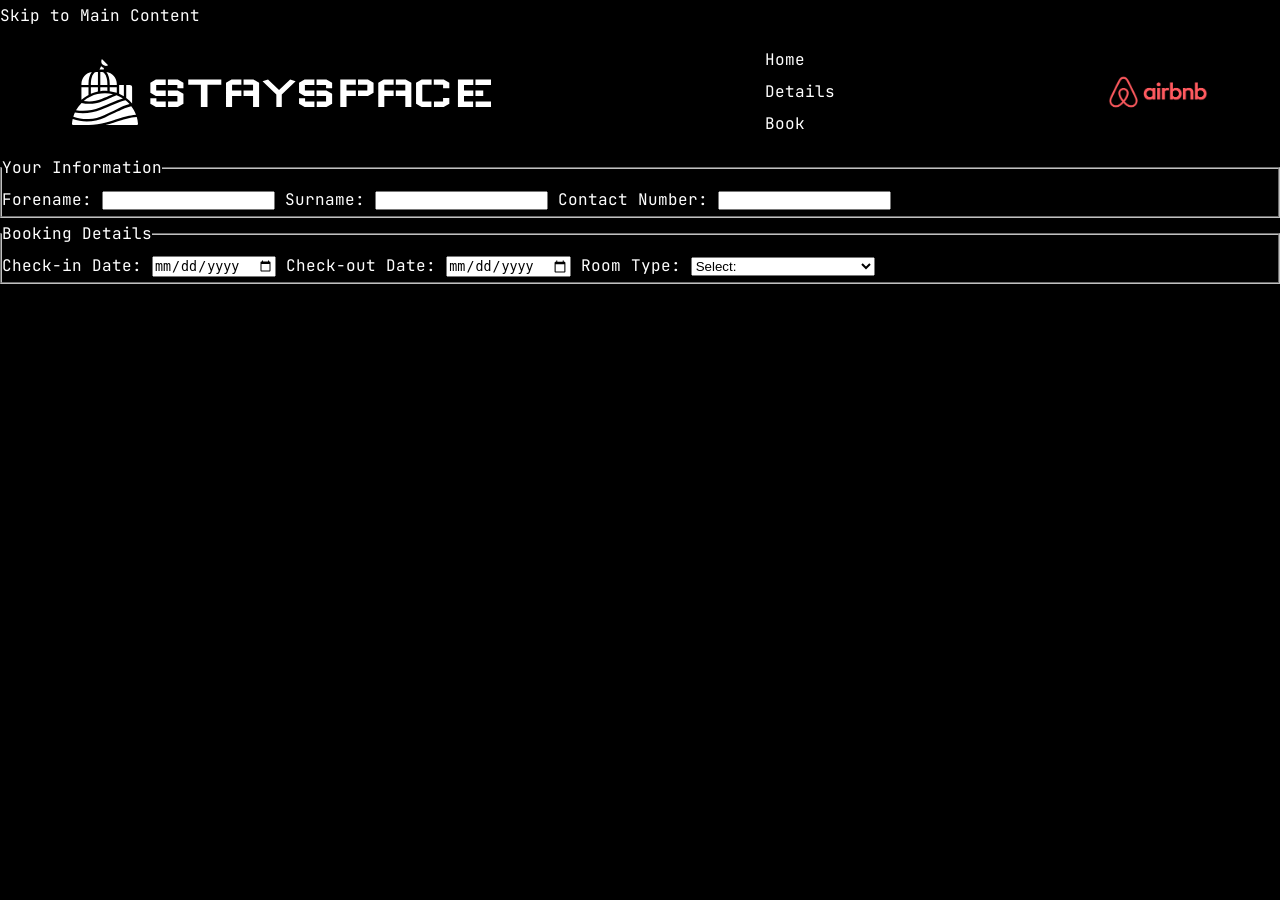
==== contact.html @ 0e6a157c "Update header with new classes ready for styling" ====
<!DOCTYPE html>
<html lang="en">

<head>
    <meta charset="UTF-8">
    <meta name="viewport" content="width=device-width, initial-scale=1.0">
    <link rel="stylesheet" href="styles.css">
    <title>BOOKING | STAYSPACE</title>
</head>

<body>
  <!-- SITEWIDE HEADER/NAV -->
  <a class="skip-link" href="#main">Skip to Main Content</a>

  <header class="site-header">
    <div class="container">
      <nav class="site-nav" aria-label="Primary navigation">
          <a class="branding" href="index.html">
            <img class="branding-logo" src="/img/icons/logo.svg" alt="StaySpace Logo">
          </a>

          <ul class="nav-links">
            <li><a href="index.html">Home</a></li>
            <li><a href="details.html">Details</a></li>
            <li><a href="contact.html">Book</a></li>
          </ul>

          <a class="airbnb" href="https://airbnb.com" target="_blank" rel="noopener noreferrer">
            <img class="airbnb-logo" src="/img/icons/Airbnb-Logo-2014-718276488.png" alt="Airbnb Logo">
          </a>
      </nav>
    </div>
  </header>
  
  <main id="main">
    <!--BOOKING REQUEST FORM -->
    <form id="booking-form" method="POST">
      <fieldset>
        <legend>Your Information</legend>

        <label for="forename">Forename:</label>
        <input type="text" id="forename" name="forename" required>

        <label for="surname">Surname:</label>
        <input type="text" id="surname" name="forename" required>

        <label for="phone">Contact Number:</label>
        <input type="tel" id="phone" name="phone" required>
      </fieldset>

      <fieldset>
        <legend>Booking Details</legend>

        <label for="check-in">Check-in Date:</label>
        <input type="date" id="check-in" name="check-in" required>

        <label for="check-out">Check-out Date:</label>
        <input type="date" id="check-out" name="check-out" required>

        <label for="room-choice">Room Type:</label>
        <select name="room-choice" id="room-choice" required>
          <option value="">Select:</option>
          <option value="single">Single Room</option>
          <option value="double">Double Room</option>
          <option value="party">Party Suite (up to 8 guests)</option>
          <option value="family">Family Suite</option>
        </select>

        <button type="submit">Request Your Booking!</button>
        <button type="reset">Clear Form</button>
      </fieldset>
    </form>
  </main>
</body>
</html>
---- styles.css ----
/* GLOBAL */
@import url('https://fonts.googleapis.com/css2?family=JetBrains+Mono:wght@400;500;600;700&display=swap');
@import url('https://fonts.googleapis.com/css2?family=Wallpoet&display=swap');

* {
  margin: 0;
  padding: 0;
  box-sizing: border-box;
}

html {
  font-size: 16px;
  scroll-behavior: smooth;
}

body {
  font-family: 'JetBrains Mono', monospace;
  line-height: 2;
  width: 100%;
  overflow-x: hidden;
  background-color: black; /* TEMP */
  color: white; /* TEMP */
}

img {
  max-width: 100%;
  height: auto;
  display: block;
}

ul, ol {
  margin: 0;
  padding: 0;
  list-style: none;
}

a {
  text-decoration: none;
  color: inherit;
}

button {
  border: none;
  background: none;
  cursor: pointer;
  font-family: inherit;
}

.airbnb-logo {
  max-width: 100px;
  width: 100%;
  height: auto;
}


/* RESPONSIVE DESIGN */

/* Responsive breakpoints retrieved from: https://www.browserstack.com/guide/responsive-design-breakpoints
All design choices made in line with info retrieved from: https://developer.mozilla.org/en-US/docs/Glossary/Mobile_First

Responsive design choices and references:
- Padding block (Info retrieved from https://www.w3schools.com/CSSref/css_pr_padding-block.php)

Accessibility considerations and references:
- Reduced motion (Retrieved from https://developer.mozilla.org/en-US/docs/Web/CSS/Reference/At-rules/@media/prefers-reduced-motion)
*/

@media (prefers-reduced-motion: reduce) {
  html {
    scroll-behavior: auto;
    transition: none;
    animation: none;
  }
}

:root {
  /* Default for smallest screens, 0-480 */
  --container-padding: 16px; 
  --container-max-width: 100%;
  --section-padding: 24px;
}

.container {
  width: 100%;
  max-width: var(--container-max-width);
  margin-inline: auto;
  padding-inline: var(--container-padding)
}

.section {
  padding-block: var(--section-padding);
}

header {
  padding-block: 12px
}

nav {
  display: flex;
  align-items: center;
  justify-content: space-between;
  gap: 12px;
}

/* Screen width 481-768, as per references guidelines */
@media (min-width: 481px) {
  :root {
    --container-padding: 20px;
    --section-padding: 32px;
    --container-max-width: 768px;
  }
}

/* Screen width 769-1279, as per referenced guidelines */
@media (min-width: 769px) {
  :root {
    --container-padding: 24px;
    --section-padding: 48px;
    --container-max-width: 1120px;
  }
}

/* Screen width 1280+, as per referenced guidelines */
@media (min-width: 1280px) {
  :root {
    --container-padding: 32px;
    --container-max-width: 1200px;
  }
}
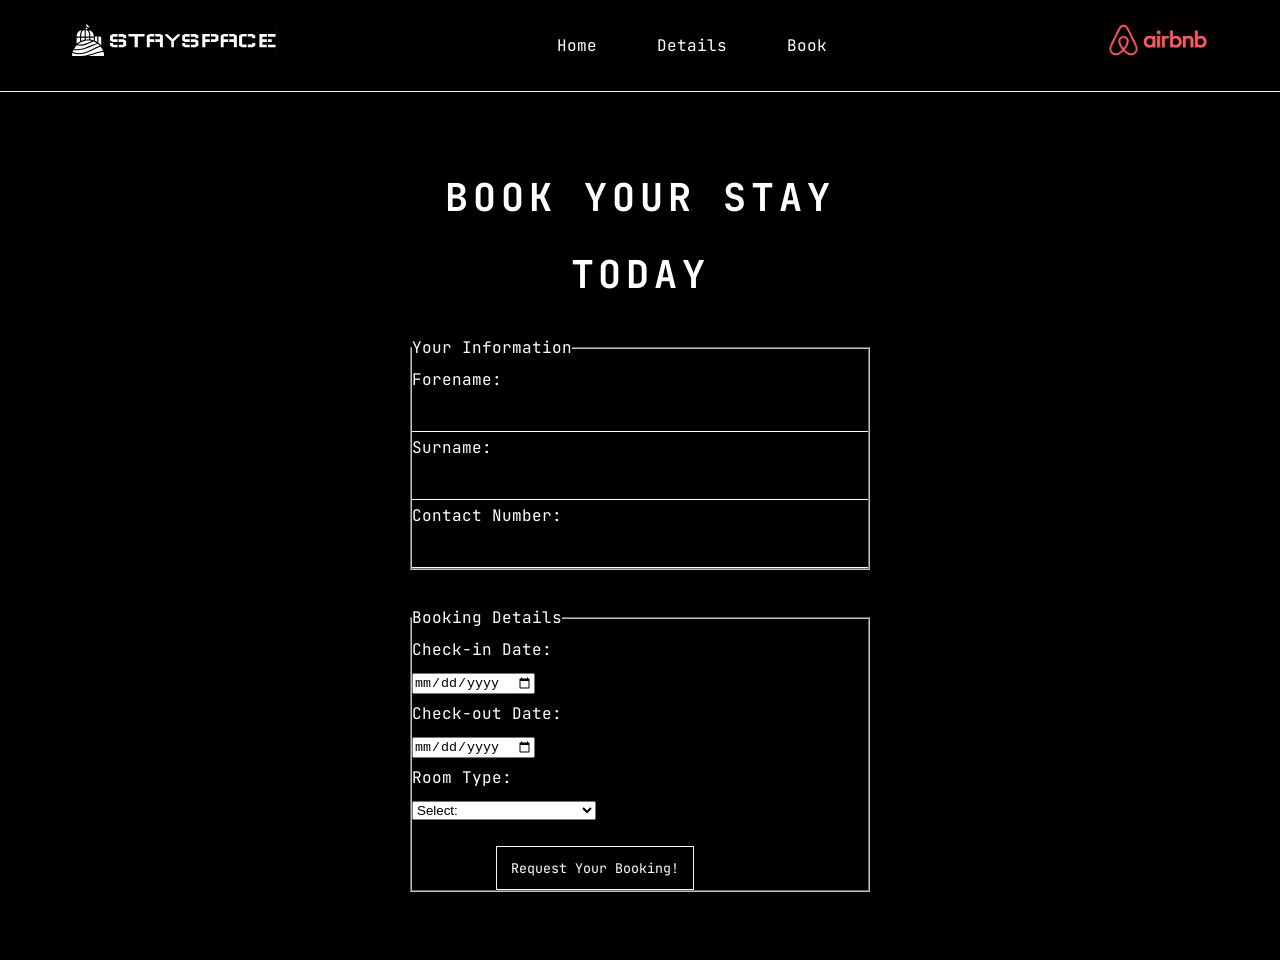
==== commit 9bc7a224: "Apply already existing styles to remaining pages as foundation; remove redundant "todo" comments" ====
--- a/contact.html
+++ b/contact.html
@@ -34,42 +34,51 @@
   
   <main id="main">
     <!--BOOKING REQUEST FORM -->
-    <form id="booking-form" method="POST">
-      <fieldset>
-        <legend>Your Information</legend>
+    <section class="contact section">
+      <div class="container contact-inner">
+        <div class="contact-panel">
+          <h2 class="section-title">BOOK YOUR STAY TODAY</h2>
+          <form id="booking-form" method="POST">
+            <fieldset>
+              <legend>Your Information</legend>
 
-        <label for="forename">Forename:</label>
-        <input type="text" id="forename" name="forename" required>
+              <label class="field-label" for="forename">Forename:</label>
+              <input class="field-input" type="text" id="forename" name="forename" required>
 
-        <label for="surname">Surname:</label>
-        <input type="text" id="surname" name="forename" required>
+              <label class="field-label" for="surname">Surname:</label>
+              <input class="field-input" type="text" id="surname" name="forename" required>
 
-        <label for="phone">Contact Number:</label>
-        <input type="tel" id="phone" name="phone" required>
-      </fieldset>
+              <label class="field-label" for="phone">Contact Number:</label>
+              <input class="field-input" type="tel" id="phone" name="phone" required>
+            </fieldset>
+            <br>
+            <fieldset>
+              <legend>Booking Details</legend>
 
-      <fieldset>
-        <legend>Booking Details</legend>
+              <label class="field-label" for="check-in">Check-in Date:</label>
+              <input type="date" id="check-in" name="check-in" required>
 
-        <label for="check-in">Check-in Date:</label>
-        <input type="date" id="check-in" name="check-in" required>
+              <label class="field-label" for="check-out">Check-out Date:</label>
+              <input type="date" id="check-out" name="check-out" required>
 
-        <label for="check-out">Check-out Date:</label>
-        <input type="date" id="check-out" name="check-out" required>
-
-        <label for="room-choice">Room Type:</label>
-        <select name="room-choice" id="room-choice" required>
-          <option value="">Select:</option>
-          <option value="single">Single Room</option>
-          <option value="double">Double Room</option>
-          <option value="party">Party Suite (up to 8 guests)</option>
-          <option value="family">Family Suite</option>
-        </select>
-
-        <button type="submit">Request Your Booking!</button>
-        <button type="reset">Clear Form</button>
-      </fieldset>
-    </form>
+              <label class="field-label" for="room-choice">Room Type:</label>
+              <select name="room-choice" id="room-choice" required>
+                <option value="">Select:</option>
+                <option value="single">Single Room</option>
+                <option value="double">Double Room</option>
+                <option value="party">Party Suite (up to 8 guests)</option>
+                <option value="family">Family Suite</option>
+              </select>
+              <div class="contact-form-link-wrapper">
+                <button class="btn" type="submit">Request Your Booking!</button>
+                <button type="reset">Clear Form</button>
+              </div>
+            </fieldset>
+          </form>
+        </div>
+      </div>
+    </section>
+    
   </main>
 </body>
 </html>
--- a/styles.css
+++ b/styles.css
@@ -1,4 +1,23 @@
-/* GLOBAL */
+/* 
+General references:
+- Set attributes for docs root element (https://www.w3schools.com/cssref/sel_root.php)
+- Positioning (https://developer.mozilla.org/en-US/docs/Learn_web_development/Core/CSS_layout/Positioning)
+- Units used in resizing retrieved from: https://www.sitepoint.com/css-viewport-units-quick-start/
+- Clamp value within range for (https://developer.mozilla.org/en-US/docs/Web/CSS/Reference/Values/clamp)
+- Sticky navbar https://www.w3schools.com/howto/howto_js_navbar_sticky.asp
+
+Responsive design choices and references:
+- Responsive breakpoints retrieved from: https://www.browserstack.com/guide/responsive-design-breakpoints
+- All design choices made in line with info retrieved from: https://developer.mozilla.org/en-US/docs/Glossary/Mobile_First
+- Padding block (Info retrieved from https://www.w3schools.com/CSSref/css_pr_padding-block.php)
+
+Accessibility considerations and references:
+- Reduced motion (Retrieved from https://developer.mozilla.org/en-US/docs/Web/CSS/Reference/At-rules/@media/prefers-reduced-motion)
+- Skip to content button (https://www.accessibilitychecker.org/wcag-guides/ensure-all-skip-links-have-a-focusable-target/)
+*/
+
+
+/* === GLOBAL === */
 @import url('https://fonts.googleapis.com/css2?family=JetBrains+Mono:wght@400;500;600;700&display=swap');
 @import url('https://fonts.googleapis.com/css2?family=Wallpoet&display=swap');
 
@@ -14,12 +33,13 @@
 }
 
 body {
+  margin: 0;
   font-family: 'JetBrains Mono', monospace;
   line-height: 2;
   width: 100%;
   overflow-x: hidden;
-  background-color: black; /* TEMP */
-  color: white; /* TEMP */
+  background-color: #000000; 
+  color: #ffffff; 
 }
 
 img {
@@ -46,25 +66,216 @@
   font-family: inherit;
 }
 
+/* Skip content button */
+.skip-link {
+  position: absolute;
+  left: 8px;
+  top: 8px;
+  padding: 10px;
+  background: #ffffff;
+  color: #000000;
+  transform: translateY(-200%);
+}
+
+.skip-link:focus {
+  transform: translateY(0)
+}
+
+
+/* === MAIN CONTENT === */
+:root {
+  /* Global vars; sizes default for smallest screens (0-480) */
+  --container-padding: 16px; 
+  --container-max-width: 100%;
+  --section-padding: 28px;
+}
+
+.container {
+  width: 100%;
+  max-width: var(--container-max-width);
+  margin-inline: auto;
+  padding-inline: var(--container-padding)
+}
+
+.section {
+  position: relative;
+  padding-block: var(--section-padding);
+  width: 100%;
+}
+
+.section-bg {
+  position: absolute;
+  inset: 0;
+  width: 100%;
+  height: 100%;
+  object-fit: cover;
+  z-index: -2;
+  opacity: 0.5;
+}
+
+.section-title {
+  margin: 0 0 18px 0;
+  text-align: center;
+  font-size: clamp(1.5rem, 3vw, 2.4rem);
+  letter-spacing: 0.3rem;
+}
+
+.btn {
+  color: #ffffff;
+  padding: 12px 14px;
+  border: 1px solid #f4f4f4;
+  background: #0000003a;
+  cursor: pointer;
+}
+
+
+/* === NAV === */
+header {
+  padding-block: 12px;
+  position: sticky;
+  top: 0;
+  overflow: hidden;
+  z-index: 100;
+  background: #000;
+}
+
+nav {
+  display: flex;
+  align-items: center;
+  justify-content: space-between;
+  gap: 12px;
+}
+
+.site-header {
+  border-bottom: 1px solid #f4f4f4;
+}
+
+.site-nav {
+  display: flex;
+  align-items: center;
+  justify-content: space-between;
+  flex-wrap: wrap;
+}
+
+.branding-logo {
+  display: none;
+  max-height: 32px;
+}
+
+.nav-links {
+  display: flex;
+  gap: 60px;
+  align-items: center;
+  justify-content: center;
+}
+
 .airbnb-logo {
+  display: none;
   max-width: 100px;
   width: 100%;
   height: auto;
 }
 
 
-/* RESPONSIVE DESIGN */
-
-/* Responsive breakpoints retrieved from: https://www.browserstack.com/guide/responsive-design-breakpoints
-All design choices made in line with info retrieved from: https://developer.mozilla.org/en-US/docs/Glossary/Mobile_First
-
-Responsive design choices and references:
-- Padding block (Info retrieved from https://www.w3schools.com/CSSref/css_pr_padding-block.php)
-
-Accessibility considerations and references:
-- Reduced motion (Retrieved from https://developer.mozilla.org/en-US/docs/Web/CSS/Reference/At-rules/@media/prefers-reduced-motion)
-*/
-
+/* === HERO (INDEX) === */
+.hero {
+  min-height: 55vh;
+}
+
+.hero-content {
+  padding: 12px;
+}
+
+.welcome-text {
+  margin: 0 0 10px 0;
+  font-size: clamp(1.4rem, 3.5vw, 3rem);
+  letter-spacing: 0.3rem;
+}
+
+.hero-title {
+  width: min(520px, 90vw);
+}
+
+
+/* === AMENITIES (INDEX) === */
+.amenities-grid {
+  display: grid;
+  grid-template-columns: 1fr;
+  gap: 16px;
+  margin: 0 100px;
+}
+
+.amenity-item {
+  background:#0000003a;
+  border-radius: 20px;
+  padding: 16px;
+  text-align: center;
+}
+
+.amenity-icon {
+  width: 64px;
+  height: 64px;
+  margin: 0 auto 10px auto;
+}
+
+
+/* === CONTACT (INDEX) === */
+.contact-inner {
+  display: grid;
+  justify-items: stretch;
+}
+
+.contact-panel {
+  background: #0000003a;
+  border-radius: 20px;
+  padding: 20px;
+  max-width: 500px;
+  margin-inline: auto;
+}
+
+.contact-form {
+  display: grid;
+  gap: 20px;
+}
+
+.field-label {
+  display: block;
+}
+
+.field-input {
+  width: 100%;
+  padding: 10px;
+  background: transparent;
+  color: #ffffff;
+  border: 0;
+  border-bottom: 1px solid white;
+}
+
+.field-input:focus-visible {
+  outline: none;
+}
+
+.contact-form .btn {
+  width: 50%;
+  margin-inline: auto;
+  margin-top: 20px;
+  margin-bottom: 20px;
+  border-radius: 6px;
+}
+
+.contact-form-link-wrapper {
+  text-align: center;
+  margin-top: 20px;
+}
+
+
+/* === UTILITIES === */
+.screen-reader-only {
+  display: none;
+}
+
+
+/* === RESPONSIVE DESIGN === */
 @media (prefers-reduced-motion: reduce) {
   html {
     scroll-behavior: auto;
@@ -72,34 +283,8 @@
     animation: none;
   }
 }
-
-:root {
-  /* Default for smallest screens, 0-480 */
-  --container-padding: 16px; 
-  --container-max-width: 100%;
-  --section-padding: 24px;
-}
-
-.container {
-  width: 100%;
-  max-width: var(--container-max-width);
-  margin-inline: auto;
-  padding-inline: var(--container-padding)
-}
-
 .section {
   padding-block: var(--section-padding);
-}
-
-header {
-  padding-block: 12px
-}
-
-nav {
-  display: flex;
-  align-items: center;
-  justify-content: space-between;
-  gap: 12px;
 }
 
 /* Screen width 481-768, as per references guidelines */
@@ -109,6 +294,7 @@
     --section-padding: 32px;
     --container-max-width: 768px;
   }
+
 }
 
 /* Screen width 769-1279, as per referenced guidelines */
@@ -118,6 +304,24 @@
     --section-padding: 48px;
     --container-max-width: 1120px;
   }
+
+  .amenities-grid {
+    grid-template-columns: repeat(3, 1fr);
+    gap: 75px;
+    margin: 25px 75px;
+  }
+
+  .contact-inner {
+    justify-items: end;
+  }
+
+  .branding-logo {
+    display: initial;
+  }
+
+  .airbnb-logo {
+    display: initial;
+  }
 }
 
 /* Screen width 1280+, as per referenced guidelines */
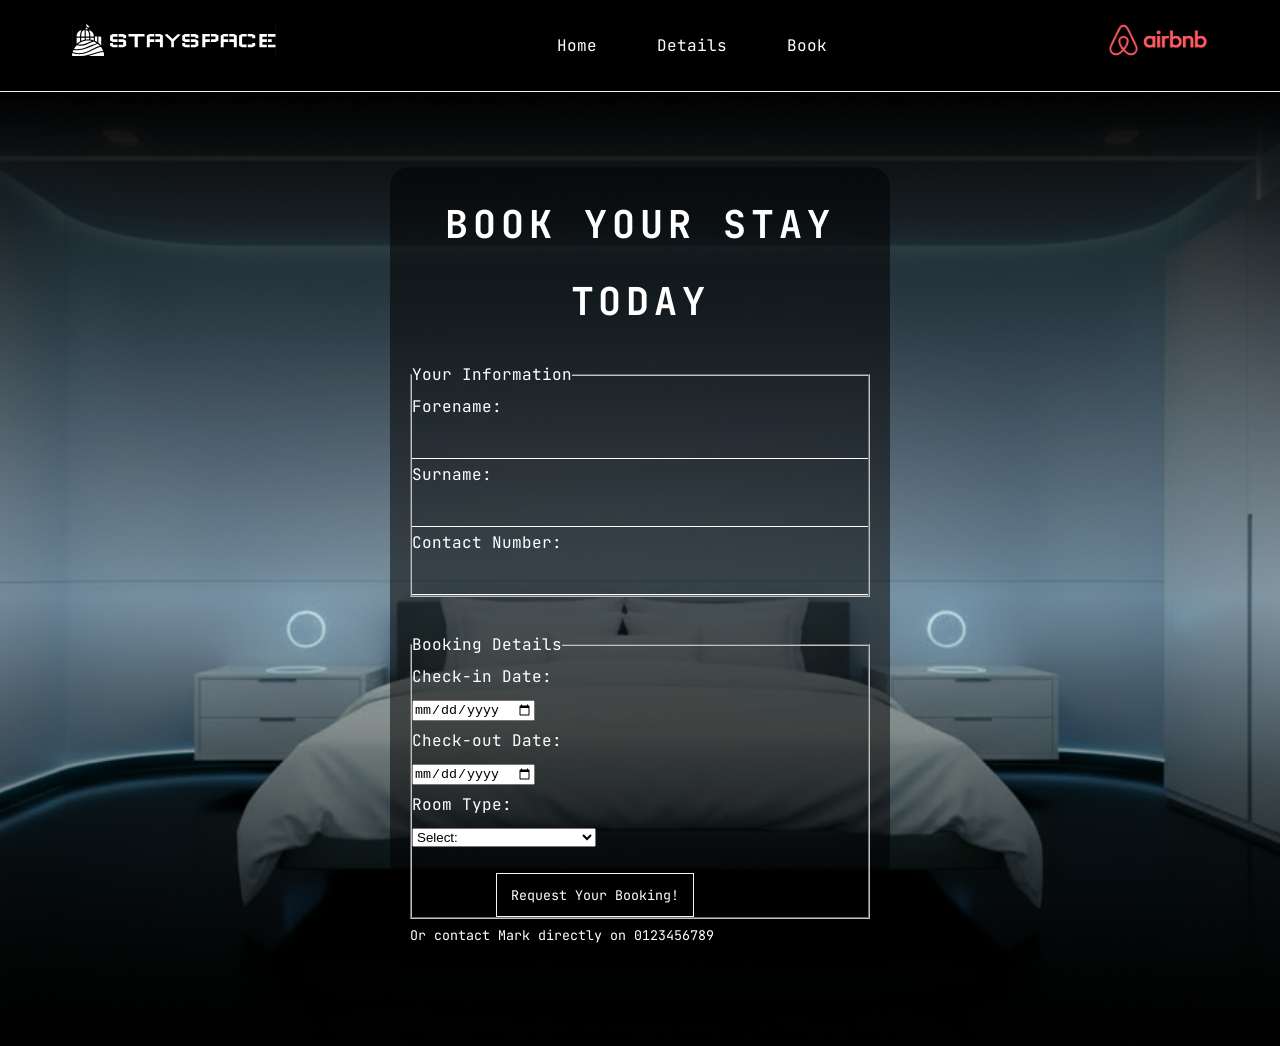
==== commit 56ab4f2a: "Replace placeholder text with more meaningful info sitewide" ====
--- a/contact.html
+++ b/contact.html
@@ -75,9 +75,12 @@
               </div>
             </fieldset>
           </form>
+          <small>Or contact Mark directly on 0123456789</small>
         </div>
       </div>
+      
     </section>
+    
     
   </main>
 </body>
--- a/styles.css
+++ b/styles.css
@@ -98,12 +98,17 @@
 }
 
 .section {
-  position: relative;
-  padding-block: var(--section-padding);
-  width: 100%;
-}
-
-.section-bg {
+  background-image: none;
+  background-size: cover;
+  background-repeat: no-repeat;
+  background-position: 50% 50%;
+  max-width: 1280px;
+  margin: 0 auto;
+  box-sizing: border-box;
+  padding: 75px 0;
+}
+
+/* .section-bg {
   position: absolute;
   inset: 0;
   width: 100%;
@@ -111,6 +116,18 @@
   object-fit: cover;
   z-index: -2;
   opacity: 0.5;
+} */
+
+.section.hero {
+  background-image: url(/img/theme/hero-1.png)
+}
+
+.section.amenities {
+  background-image: url(/img/theme/index-1.png)
+}
+
+.section.contact {
+  background-image: url(img/theme/index-2.png);
 }
 
 .section-title {
@@ -206,7 +223,7 @@
 }
 
 .amenity-item {
-  background:#0000003a;
+  background:#00000086;
   border-radius: 20px;
   padding: 16px;
   text-align: center;
@@ -226,7 +243,7 @@
 }
 
 .contact-panel {
-  background: #0000003a;
+  background: #00000086;
   border-radius: 20px;
   padding: 20px;
   max-width: 500px;
@@ -269,9 +286,41 @@
 }
 
 
+/* === DETAILS PAGE === */
+.gallery-grid {
+  display: grid;
+  grid-template-columns: 1fr;
+  gap: 20px;
+  width: 90%;
+  max-width: 1200px;
+  margin: auto;
+}
+
+.gallery-grid img {
+  width: 100%;
+  height: auto;
+  display: block;
+  filter: grayscale();
+  border-radius: 1000000px;
+  border: 3px solid white;
+}
+
+
 /* === UTILITIES === */
 .screen-reader-only {
   display: none;
+}
+
+#map {
+  height: 500px;
+  width: 100%;
+  border-radius: 50px;
+  border: 3px solid white;
+}
+
+#map .leaflet-tile-pane {
+  filter: grayscale(100%);
+
 }
 
 
@@ -283,9 +332,6 @@
     animation: none;
   }
 }
-.section {
-  padding-block: var(--section-padding);
-}
 
 /* Screen width 481-768, as per references guidelines */
 @media (min-width: 481px) {
@@ -322,6 +368,10 @@
   .airbnb-logo {
     display: initial;
   }
+
+  .gallery-grid {
+    grid-template-columns: repeat(3, minmax(0, 1fr));
+  }
 }
 
 /* Screen width 1280+, as per referenced guidelines */
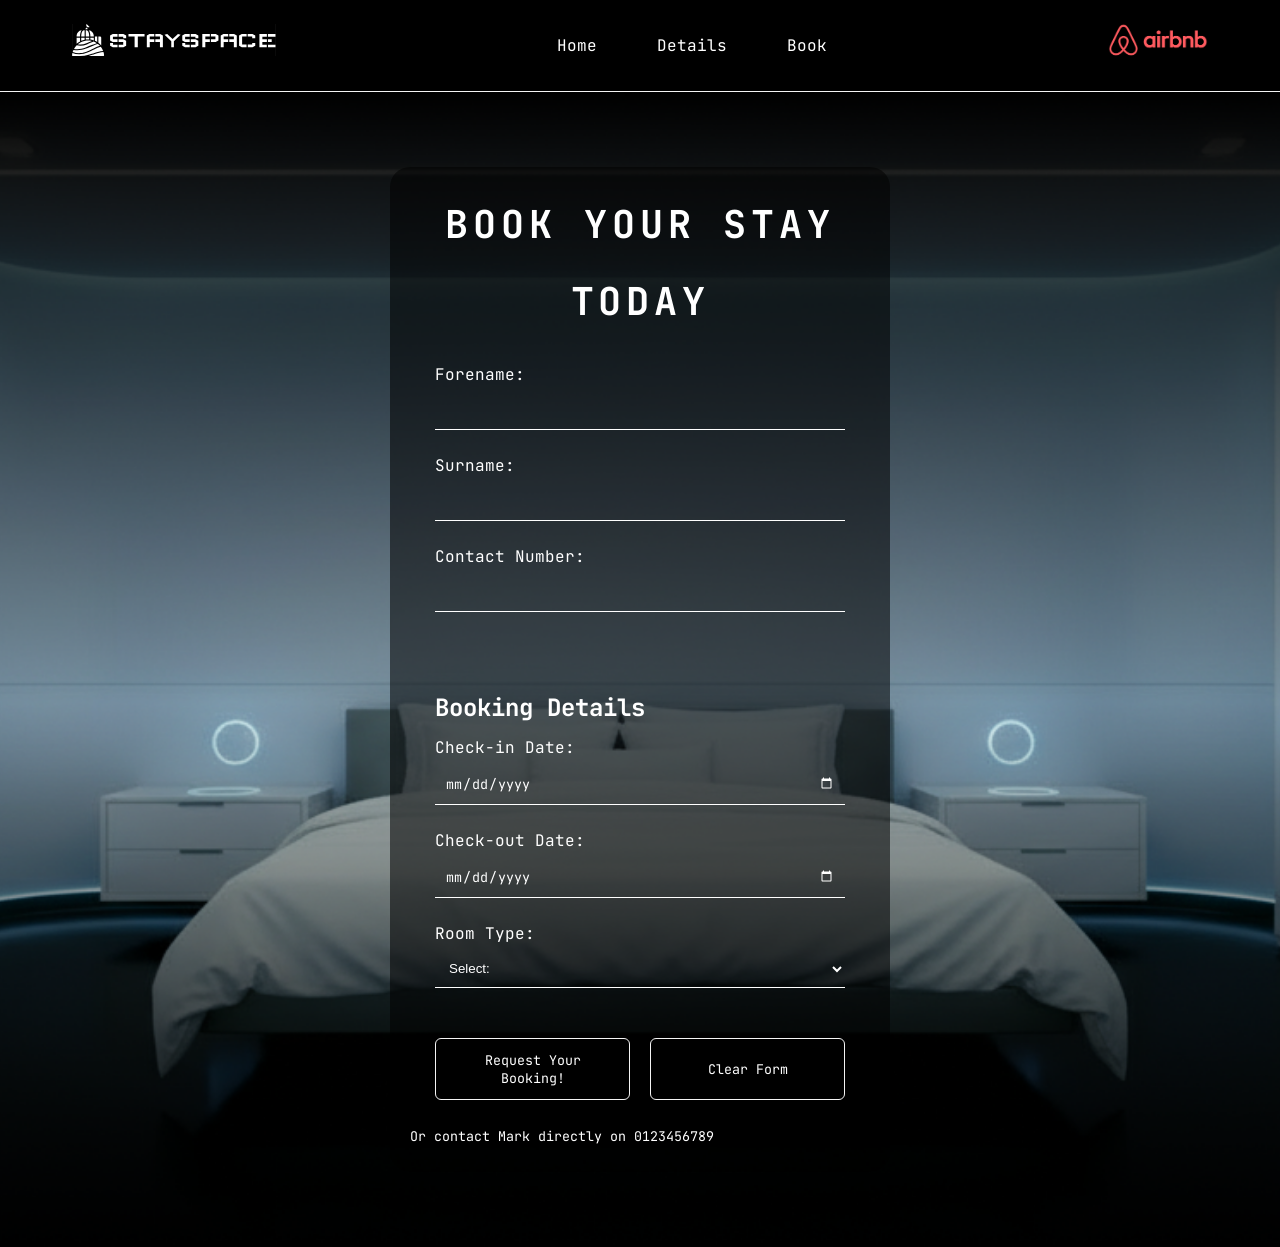
==== commit 0f13a52c: "Enhance accessibility and styling for booking form in contact.html and styles.css" ====
--- a/contact.html
+++ b/contact.html
@@ -1,5 +1,11 @@
 <!DOCTYPE html>
 <html lang="en">
+
+<!-- 
+References: 
+  - WCAG Checker https://validator.w3.org/nu/ [PASSED]
+  - Accessibility checker https://wave.webaim.org/ [NO ERRORS]
+-->
 
 <head>
     <meta charset="UTF-8">
@@ -16,7 +22,7 @@
     <div class="container">
       <nav class="site-nav" aria-label="Primary navigation">
           <a class="branding" href="index.html">
-            <img class="branding-logo" src="/img/icons/logo.svg" alt="StaySpace Logo">
+            <img class="branding-logo" src="img/icons/logo.svg" alt="StaySpace Logo">
           </a>
 
           <ul class="nav-links">
@@ -26,7 +32,7 @@
           </ul>
 
           <a class="airbnb" href="https://airbnb.com" target="_blank" rel="noopener noreferrer">
-            <img class="airbnb-logo" src="/img/icons/Airbnb-Logo-2014-718276488.png" alt="Airbnb Logo">
+            <img class="airbnb-logo" src="img/icons/Airbnb-Logo-2014-718276488.png" alt="Airbnb Logo">
           </a>
       </nav>
     </div>
@@ -40,9 +46,9 @@
           <h2 class="section-title">BOOK YOUR STAY TODAY</h2>
           <form id="booking-form" method="POST">
             <fieldset>
-              <legend>Your Information</legend>
+              <legend class="screen-reader-only">Your Information</legend>
 
-              <label class="field-label" for="forename">Forename:</label>
+              <label class="field" for="forename">Forename:</label>
               <input class="field-input" type="text" id="forename" name="forename" required>
 
               <label class="field-label" for="surname">Surname:</label>
@@ -71,7 +77,7 @@
               </select>
               <div class="contact-form-link-wrapper">
                 <button class="btn" type="submit">Request Your Booking!</button>
-                <button type="reset">Clear Form</button>
+                <button class="btn" type="reset">Clear Form</button>
               </div>
             </fieldset>
           </form>
--- a/styles.css
+++ b/styles.css
@@ -65,6 +65,28 @@
   cursor: pointer;
   font-family: inherit;
 }
+
+input {
+  font-family: inherit;
+}
+
+input:focus-visible {
+  outline: none;
+}
+
+input[type="date"]::-webkit-calendar-picker-indicator {
+  filter: invert();
+}
+
+input, select {
+  width: 100%;
+  padding: 10px;
+  background: transparent;
+  color: #ffffff;
+  border: 0;
+  border-bottom: 1px solid white;
+}
+
 
 /* Skip content button */
 .skip-link {
@@ -119,11 +141,11 @@
 } */
 
 .section.hero {
-  background-image: url(/img/theme/hero-1.png)
+  background-image: url(img/theme/hero-1.png)
 }
 
 .section.amenities {
-  background-image: url(/img/theme/index-1.png)
+  background-image: url(img/theme/index-1.png)
 }
 
 .section.contact {
@@ -152,7 +174,7 @@
   position: sticky;
   top: 0;
   overflow: hidden;
-  z-index: 100;
+  z-index: 1000000;
   background: #000;
 }
 
@@ -281,8 +303,11 @@
 }
 
 .contact-form-link-wrapper {
-  text-align: center;
-  margin-top: 20px;
+  display: flex;
+  margin-top: 30px;
+  justify-content: space-evenly;
+  flex-direction: row;
+  gap: 20px;
 }
 
 
@@ -290,7 +315,7 @@
 .gallery-grid {
   display: grid;
   grid-template-columns: 1fr;
-  gap: 20px;
+  gap: 100px;
   width: 90%;
   max-width: 1200px;
   margin: auto;
@@ -305,6 +330,61 @@
   border: 3px solid white;
 }
 
+.gallery-grid figcaption {
+  text-align: center;
+  margin-top: 2rem;
+}
+
+.property {
+  text-align: center;
+}
+
+.rooms-grid {
+  display: grid;
+  grid-template-columns: repeat(2, 1fr);
+  gap: 2rem;
+  max-width: 1200px;
+  margin: 0 auto;
+}
+
+.room {
+  padding: 1rem;
+  border: 1px white solid;
+  border-radius: 1rem;
+  text-align: center;
+}
+
+
+/* === BOOKING FORM === */
+fieldset {
+  border: none;
+  box-sizing: border-box;
+  margin-inline: 25px;
+}
+
+fieldset legend {
+  font-weight: 700;
+  font-size: 24px;
+}
+
+fieldset label:not(:first-of-type) {
+  margin-top: 20px;
+}
+
+#booking-form {
+  display: grid;
+  gap: 20px;
+  border: none;
+}
+
+#booking-form .btn {
+  width: 50%;
+  margin-inline: auto;
+  margin-top: 20px;
+  margin-bottom: 20px;
+  border-radius: 6px;
+}
+
 
 /* === UTILITIES === */
 .screen-reader-only {
@@ -320,7 +400,6 @@
 
 #map .leaflet-tile-pane {
   filter: grayscale(100%);
-
 }
 
 
@@ -372,6 +451,7 @@
   .gallery-grid {
     grid-template-columns: repeat(3, minmax(0, 1fr));
   }
+  
 }
 
 /* Screen width 1280+, as per referenced guidelines */
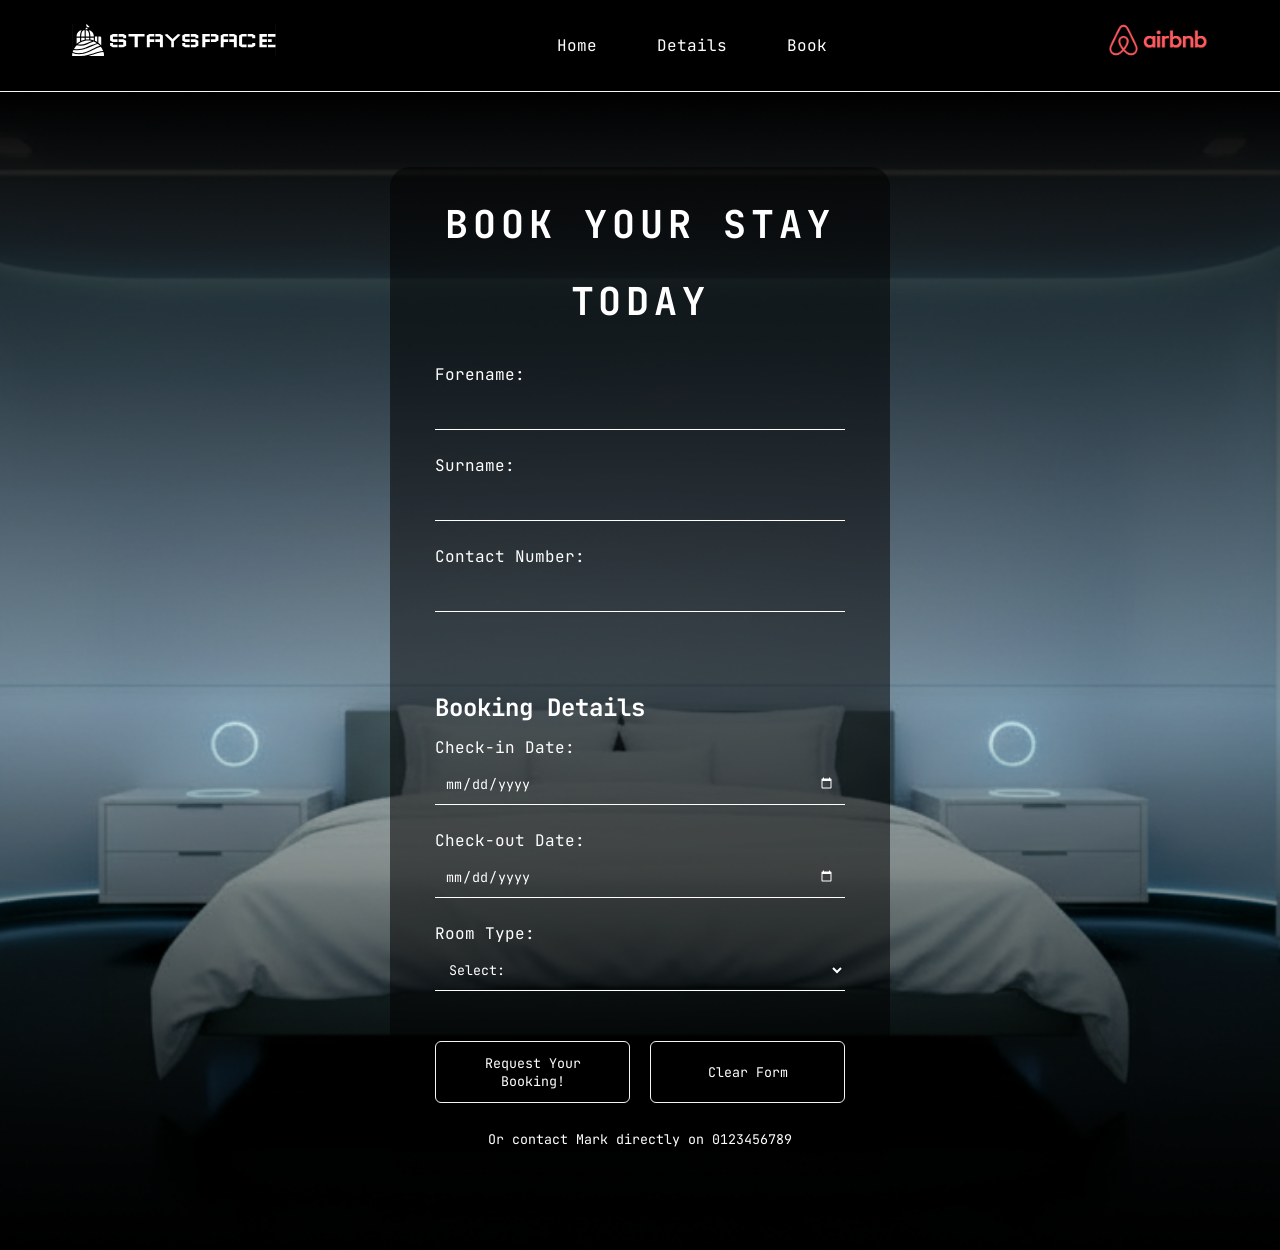
==== commit d3ebe6eb: "Fix input name attribute for surname in contact form and add font-family to input and select styles" ====
--- a/contact.html
+++ b/contact.html
@@ -52,7 +52,7 @@
               <input class="field-input" type="text" id="forename" name="forename" required>
 
               <label class="field-label" for="surname">Surname:</label>
-              <input class="field-input" type="text" id="surname" name="forename" required>
+              <input class="field-input" type="text" id="surname" name="surname" required>
 
               <label class="field-label" for="phone">Contact Number:</label>
               <input class="field-input" type="tel" id="phone" name="phone" required>
--- a/styles.css
+++ b/styles.css
@@ -85,8 +85,12 @@
   color: #ffffff;
   border: 0;
   border-bottom: 1px solid white;
-}
-
+  font-family: inherit
+}
+
+form {
+  text-align: left;
+}
 
 /* Skip content button */
 .skip-link {
@@ -265,6 +269,7 @@
 }
 
 .contact-panel {
+  text-align: center;
   background: #00000086;
   border-radius: 20px;
   padding: 20px;
@@ -386,6 +391,11 @@
 }
 
 
+#room-choice:focus {
+  background: rgba(0, 0, 0, 0.521);
+  border-radius: 5px;
+}
+
 /* === UTILITIES === */
 .screen-reader-only {
   display: none;
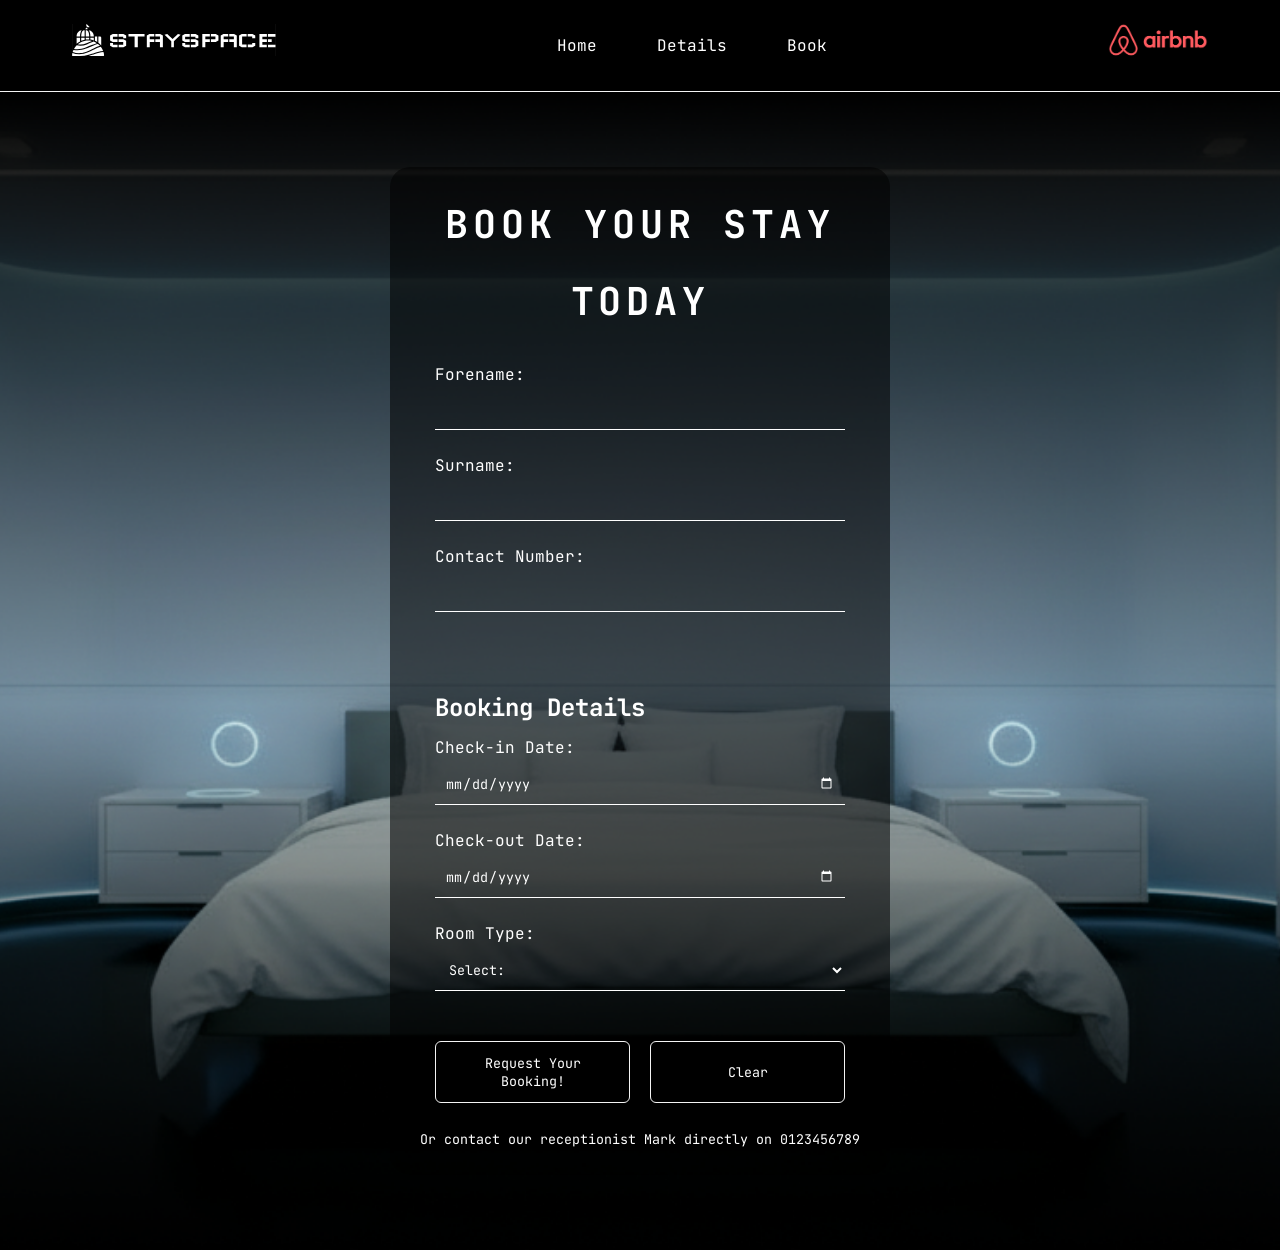
==== commit f3ffca2d: "Fix some WCAG HTML errors" ====
--- a/contact.html
+++ b/contact.html
@@ -77,11 +77,11 @@
               </select>
               <div class="contact-form-link-wrapper">
                 <button class="btn" type="submit">Request Your Booking!</button>
-                <button class="btn" type="reset">Clear Form</button>
+                <button class="btn" type="reset">Clear</button>
               </div>
             </fieldset>
           </form>
-          <small>Or contact Mark directly on 0123456789</small>
+          <small>Or contact our receptionist Mark directly on 0123456789</small>
         </div>
       </div>
       
--- a/styles.css
+++ b/styles.css
@@ -145,14 +145,17 @@
 } */
 
 .section.hero {
+  /* Microsoft. (2026). Image generated using Copilot. The image was generated in response to this prompt: "Draw me a realistic image of a zero gravity VR room within a guest house on Airbnb." Copilot https://copilot.microsoft.com/ */
   background-image: url(img/theme/hero-1.png)
 }
 
 .section.amenities {
+  /* Microsoft. (2026). Image generated using Copilot. The image was generated in response to this prompt: "Now draw me the gaming room for the same apartment." [SEE ABOVE] Copilot https://copilot.microsoft.com/ */
   background-image: url(img/theme/index-1.png)
 }
 
 .section.contact {
+  /* Microsoft. (2026). Image generated using Copilot. The image was generated in response to this prompt: "And now draw me it's master bedroom" [SEE ABOVE] Copilot https://copilot.microsoft.com/ */
   background-image: url(img/theme/index-2.png);
 }
 
